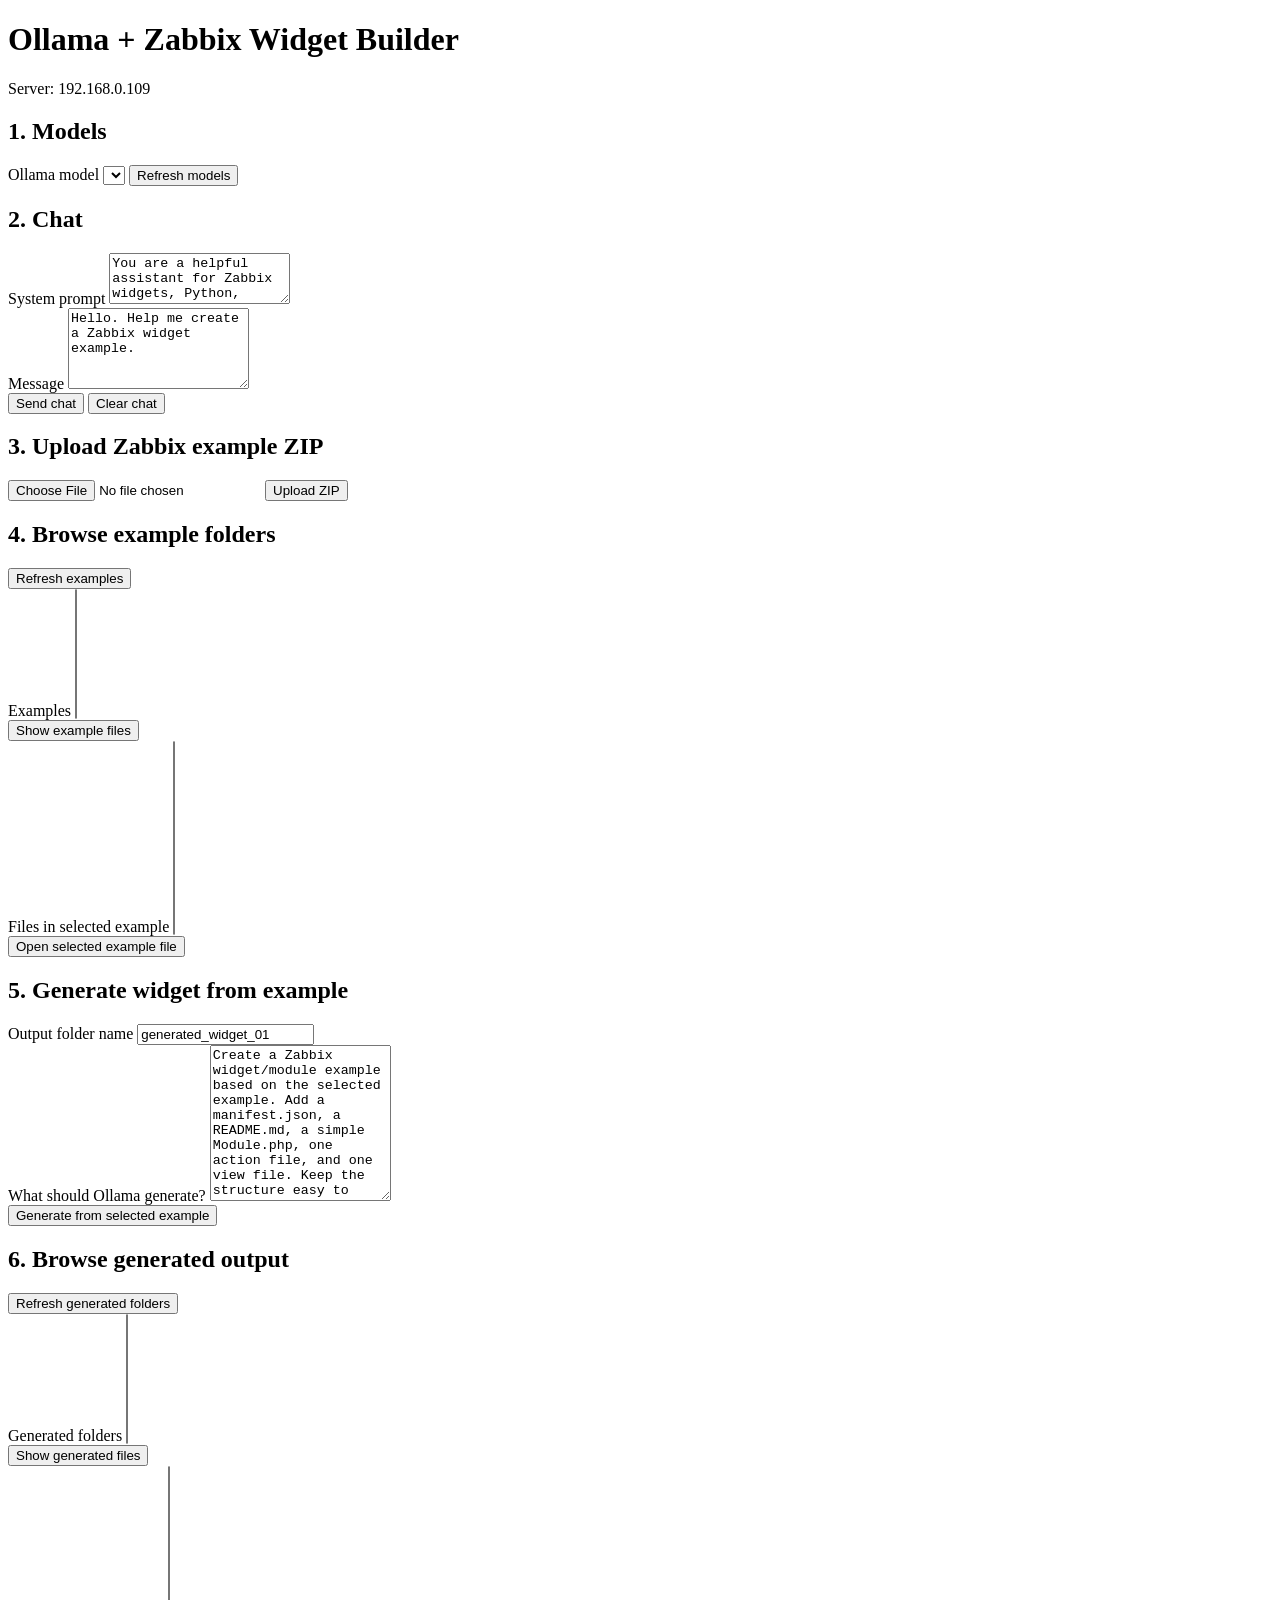
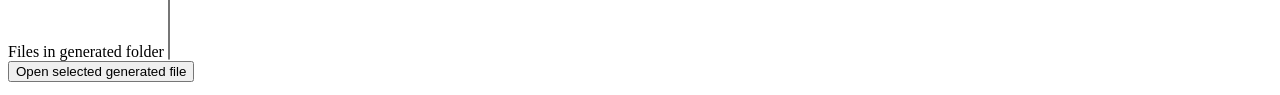
==== apps/ollama_webgui/frontend/index.html @ 0cd08441 "Restructure platform into /opt/404_donkey_not_found layout" ====
<!DOCTYPE html>
<html lang="en">
<head>
  <meta charset="utf-8">
  <title>Ollama Zabbix Widget Builder</title>
  <meta name="viewport" content="width=device-width, initial-scale=1">
  <link href="/style.css" rel="stylesheet">
</head>
<body>
  <header>
    <h1>Ollama + Zabbix Widget Builder</h1>
    <p>Server: 192.168.0.109</p>
  </header>

  <main>
    <section class="card">
      <h2>1. Models</h2>
      <div class="row">
        <label for="modelSelect">Ollama model</label>
        <select id="modelSelect"></select>
        <button onclick="loadModels()">Refresh models</button>
      </div>
      <pre id="modelStatus"></pre>
    </section>

    <section class="card">
      <h2>2. Chat</h2>
      <div id="chatHistory" class="chat-box"></div>

      <div class="row">
        <label for="systemPrompt">System prompt</label>
        <textarea id="systemPrompt" rows="3">You are a helpful assistant for Zabbix widgets, Python, Bash, Linux, and web development.</textarea>
      </div>

      <div class="row">
        <label for="chatInput">Message</label>
        <textarea id="chatInput" rows="5">Hello. Help me create a Zabbix widget example.</textarea>
      </div>

      <div class="row buttons">
        <button onclick="sendChatMessage()">Send chat</button>
        <button onclick="clearChat()">Clear chat</button>
      </div>

      <pre id="chatStatus"></pre>
    </section>

    <section class="card">
      <h2>3. Upload Zabbix example ZIP</h2>
      <div class="row">
        <input type="file" id="zipFile" accept=".zip">
        <button onclick="uploadZip()">Upload ZIP</button>
      </div>
      <pre id="zipStatus"></pre>
    </section>

    <section class="card">
      <h2>4. Browse example folders</h2>
      <div class="row">
        <button onclick="loadExamples()">Refresh examples</button>
      </div>
      <div class="row">
        <label for="exampleSelect">Examples</label>
        <select id="exampleSelect" size="8"></select>
      </div>
      <div class="row">
        <button onclick="listExampleFiles()">Show example files</button>
      </div>
      <div class="row">
        <label for="exampleFileSelect">Files in selected example</label>
        <select id="exampleFileSelect" size="12"></select>
      </div>
      <div class="row">
        <button onclick="readExampleFile()">Open selected example file</button>
      </div>
      <pre id="exampleStatus"></pre>
      <pre id="exampleFileContent"></pre>
    </section>

    <section class="card">
      <h2>5. Generate widget from example</h2>
      <div class="row">
        <label for="outputFolder">Output folder name</label>
        <input id="outputFolder" type="text" value="generated_widget_01">
      </div>
      <div class="row">
        <label for="userRequest">What should Ollama generate?</label>
        <textarea id="userRequest" rows="10">Create a Zabbix widget/module example based on the selected example. Add a manifest.json, a README.md, a simple Module.php, one action file, and one view file. Keep the structure easy to understand.</textarea>
      </div>
      <div class="row">
        <button onclick="generateFromExample()">Generate from selected example</button>
      </div>
      <pre id="generateStatus"></pre>
    </section>

    <section class="card">
      <h2>6. Browse generated output</h2>
      <div class="row">
        <button onclick="loadGeneratedFolders()">Refresh generated folders</button>
      </div>
      <div class="row">
        <label for="generatedFolderSelect">Generated folders</label>
        <select id="generatedFolderSelect" size="8"></select>
      </div>
      <div class="row">
        <button onclick="listGeneratedFiles()">Show generated files</button>
      </div>
      <div class="row">
        <label for="generatedFileSelect">Files in generated folder</label>
        <select id="generatedFileSelect" size="12"></select>
      </div>
      <div class="row">
        <button onclick="readGeneratedFile()">Open selected generated file</button>
      </div>
      <pre id="generatedStatus"></pre>
      <pre id="generatedFileContent"></pre>
    </section>
  </main>

  <script src="/app.js"></script>
</body>
</html>
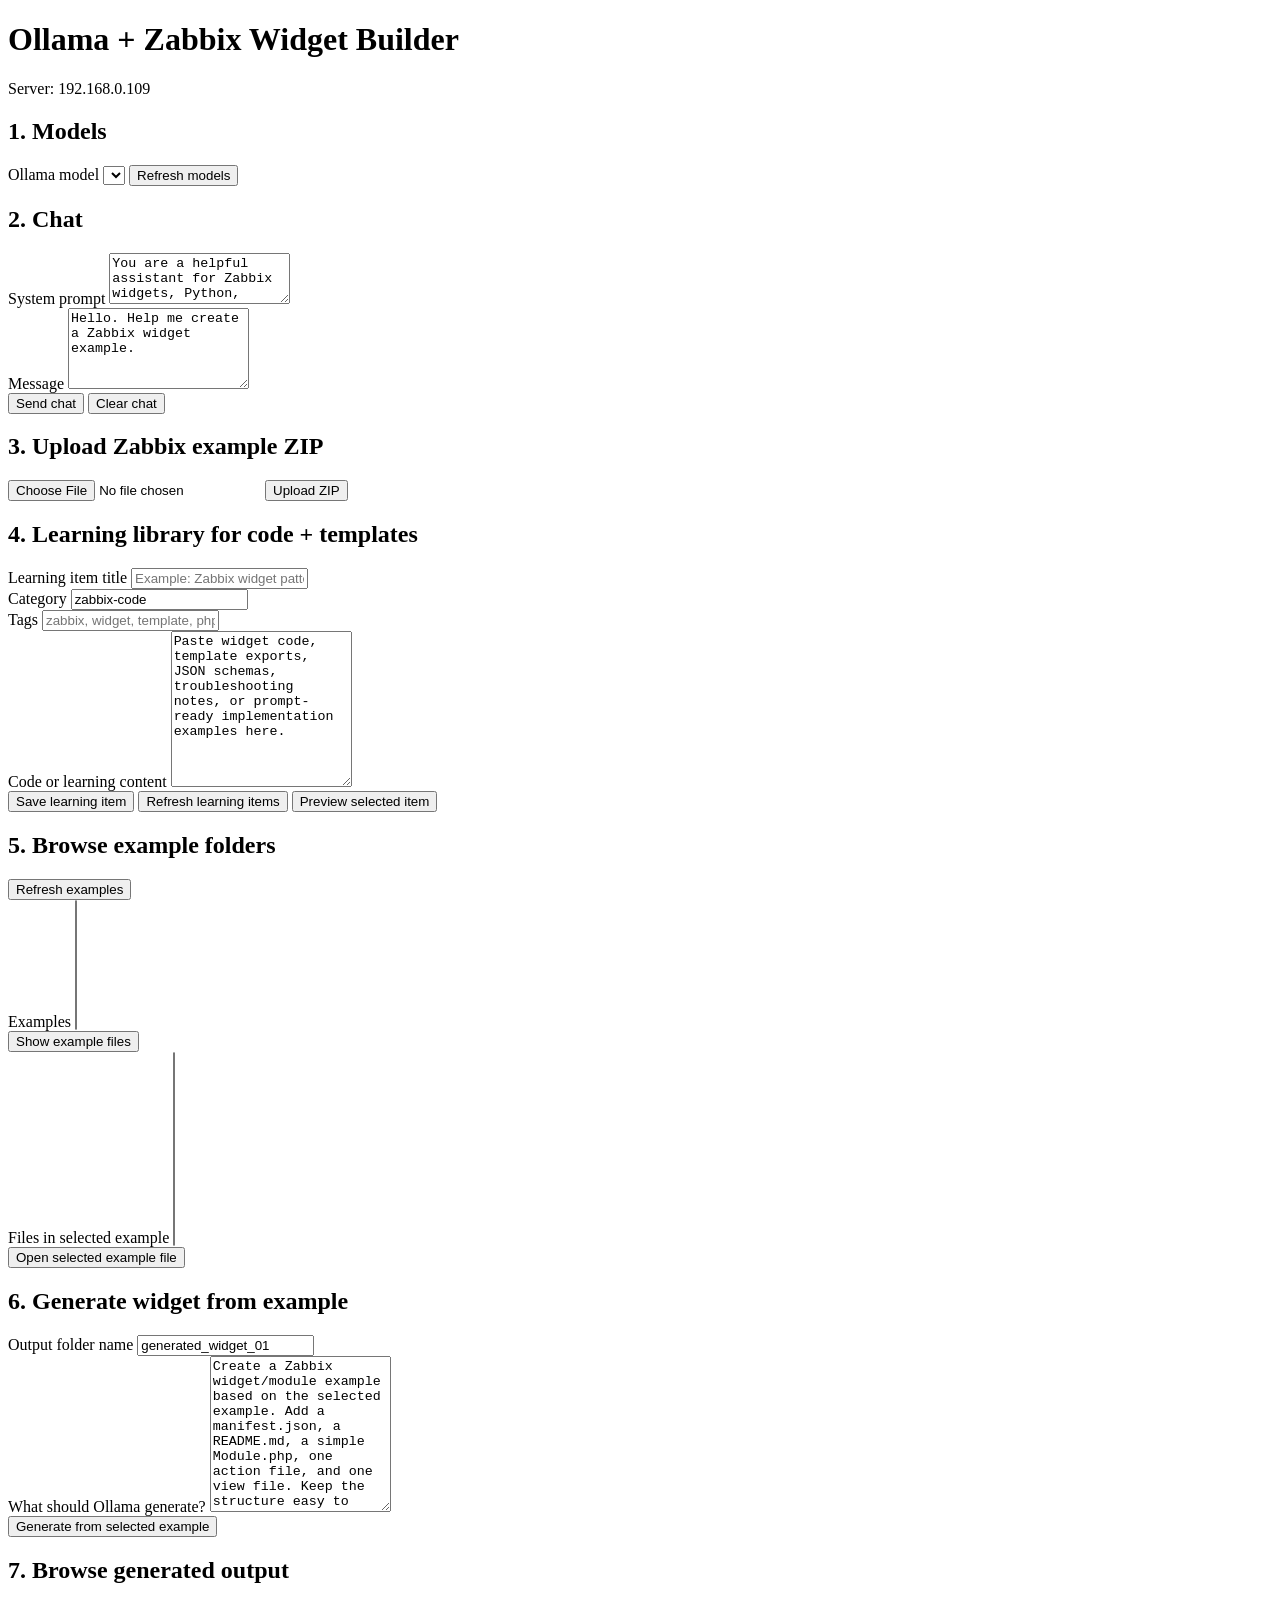
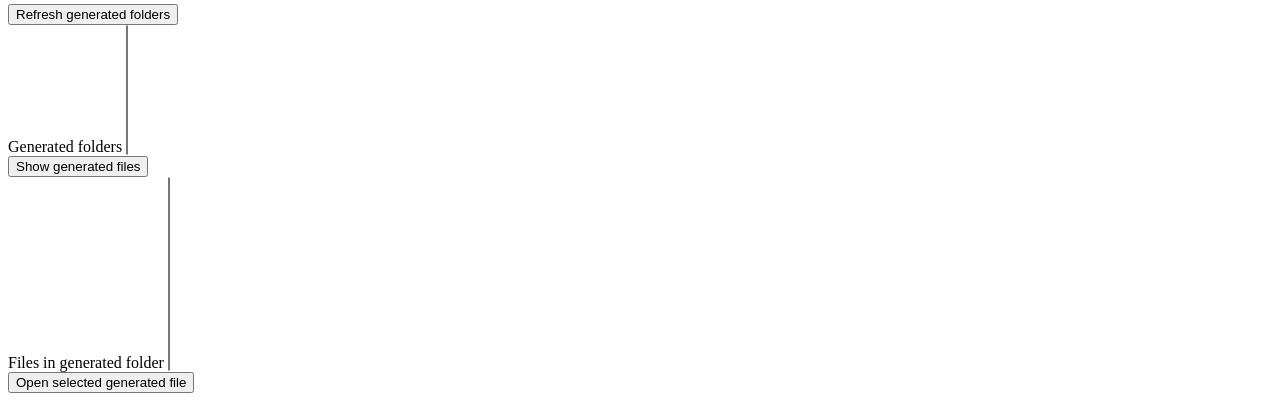
==== commit 7384bf4f: "Improve learning workflows in chat and Ollama web GUIs" ====
--- a/apps/ollama_webgui/frontend/index.html
+++ b/apps/ollama_webgui/frontend/index.html
@@ -55,7 +55,35 @@
     </section>
 
     <section class="card">
-      <h2>4. Browse example folders</h2>
+      <h2>4. Learning library for code + templates</h2>
+      <div class="row">
+        <label for="learningTitle">Learning item title</label>
+        <input id="learningTitle" type="text" placeholder="Example: Zabbix widget patterns for API tables">
+      </div>
+      <div class="row">
+        <label for="learningCategory">Category</label>
+        <input id="learningCategory" type="text" value="zabbix-code">
+      </div>
+      <div class="row">
+        <label for="learningTags">Tags</label>
+        <input id="learningTags" type="text" placeholder="zabbix, widget, template, php, json">
+      </div>
+      <div class="row">
+        <label for="learningContent">Code or learning content</label>
+        <textarea id="learningContent" rows="10">Paste widget code, template exports, JSON schemas, troubleshooting notes, or prompt-ready implementation examples here.</textarea>
+      </div>
+      <div class="row buttons">
+        <button onclick="saveLearningItem()">Save learning item</button>
+        <button onclick="loadLearningItems()">Refresh learning items</button>
+        <button onclick="previewLearningItem()">Preview selected item</button>
+      </div>
+      <div id="learningList" class="learning-list"></div>
+      <pre id="learningStatus"></pre>
+      <pre id="learningPreview"></pre>
+    </section>
+
+    <section class="card">
+      <h2>5. Browse example folders</h2>
       <div class="row">
         <button onclick="loadExamples()">Refresh examples</button>
       </div>
@@ -78,7 +106,7 @@
     </section>
 
     <section class="card">
-      <h2>5. Generate widget from example</h2>
+      <h2>6. Generate widget from example</h2>
       <div class="row">
         <label for="outputFolder">Output folder name</label>
         <input id="outputFolder" type="text" value="generated_widget_01">
@@ -94,7 +122,7 @@
     </section>
 
     <section class="card">
-      <h2>6. Browse generated output</h2>
+      <h2>7. Browse generated output</h2>
       <div class="row">
         <button onclick="loadGeneratedFolders()">Refresh generated folders</button>
       </div>
